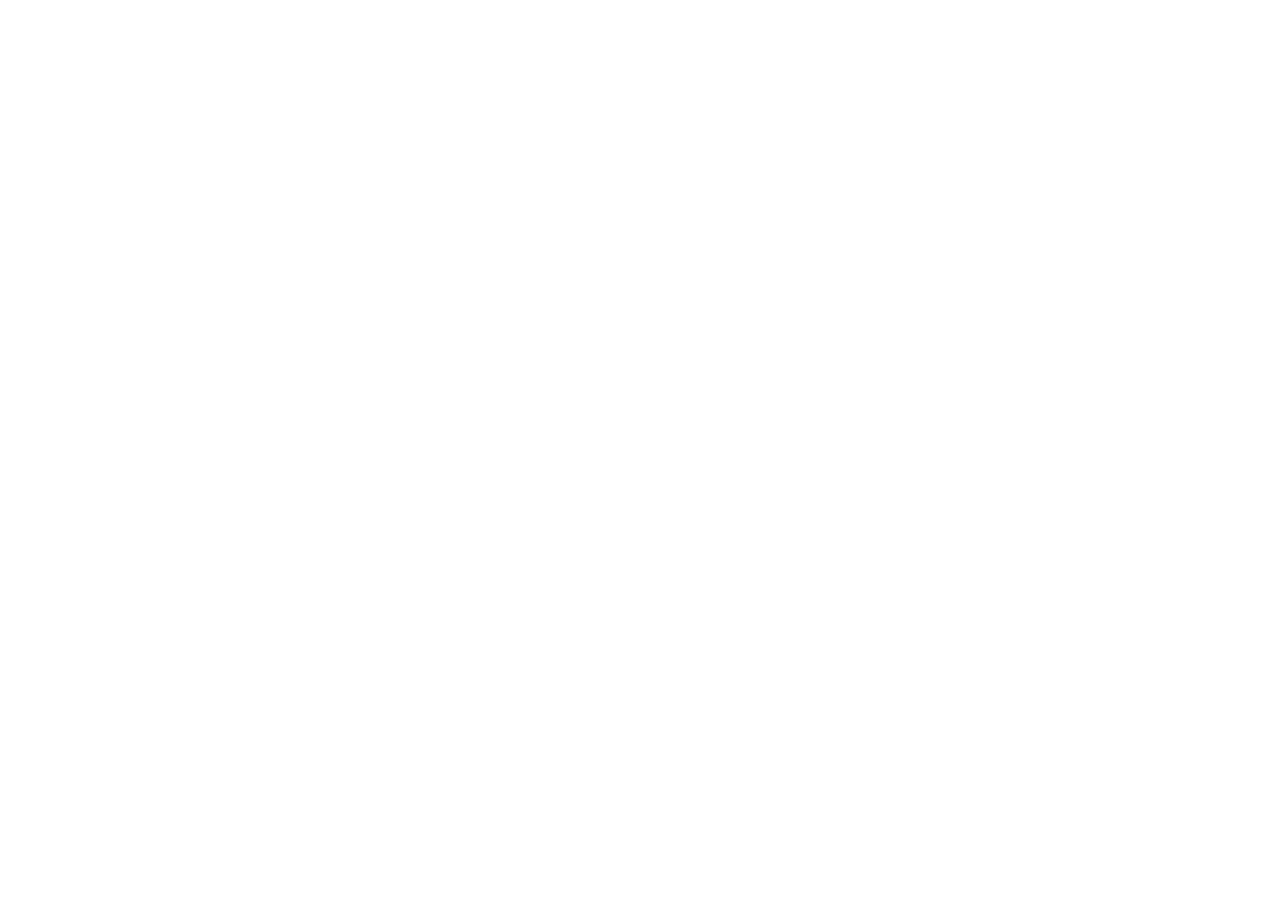
==== index.html @ 075c12b9 "Add files" ====
<!DOCTYPE html>
<html lang="en">

<head>
    <meta charset="UTF-8">
    <meta http-equiv="X-UA-Compatible" content="IE=edge">
    <meta name="viewport" content="width=device-width, initial-scale=1.0">
    <script src="./script.js"></script>
    <title>Document</title>
</head>

<body>

</body>

</html>
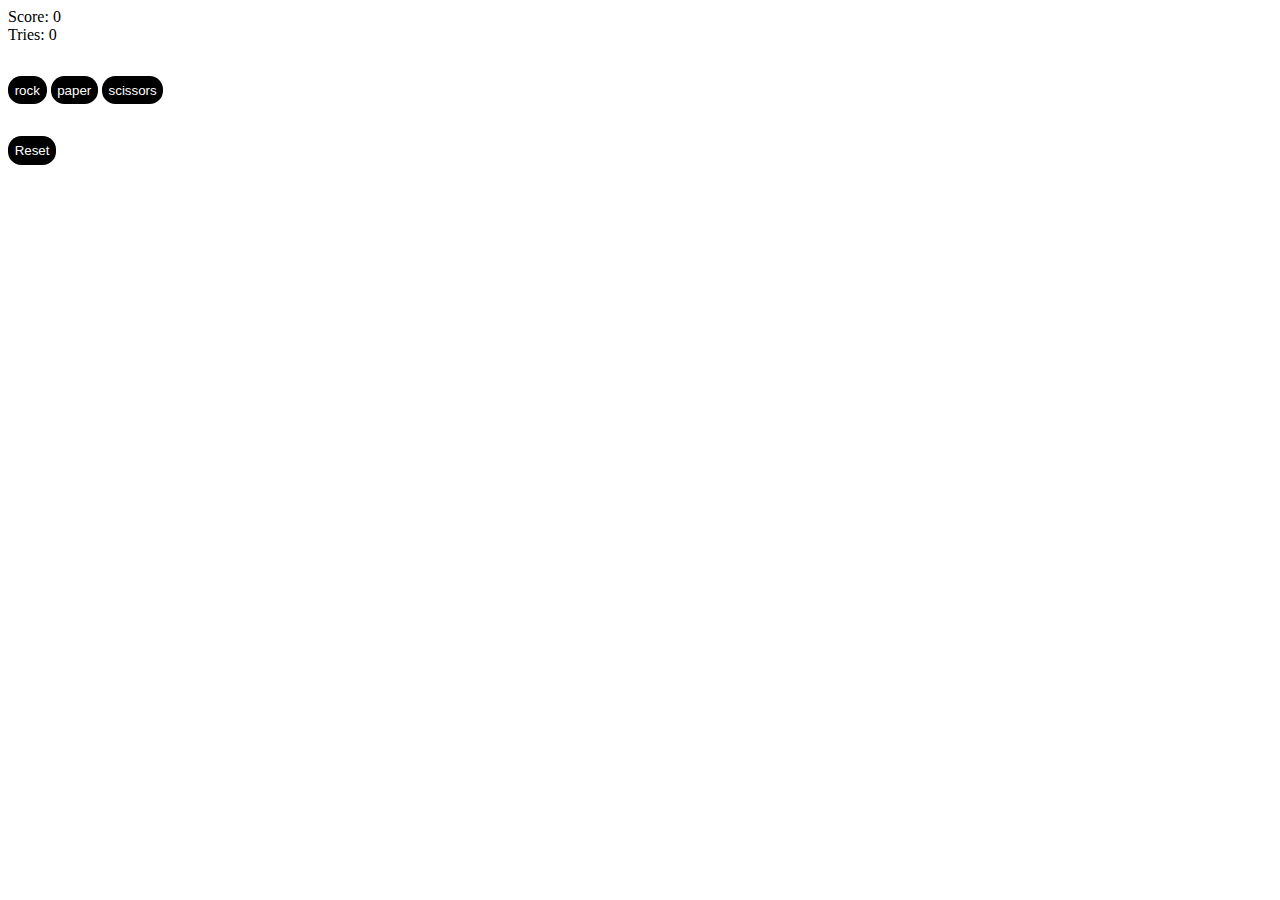
==== commit da0f61c0: "Add UI" ====
--- a/index.html
+++ b/index.html
@@ -5,12 +5,30 @@
     <meta charset="UTF-8">
     <meta http-equiv="X-UA-Compatible" content="IE=edge">
     <meta name="viewport" content="width=device-width, initial-scale=1.0">
-    <script src="./script.js"></script>
+    <script src="./script.js" defer></script>
+    <link rel="stylesheet" href="./style.css">
     <title>Document</title>
 </head>
 
 <body>
 
+    <div class="score">
+        Score: <span class="score__counter"></span>
+        <br>Tries: <span class="tries__counter"></span>
+    </div>
+
+    <div class="button__wrapper">
+        <button class="rock">rock</button>
+        <button class="paper">paper</button>
+        <button class="scissors">scissors</button>
+    </div>
+
+
+    <div class="result">
+    </div>
+
+    <button class="reset">Reset</button>
+
 </body>
 
 </html>--- a/style.css
+++ b/style.css
@@ -0,0 +1,24 @@
+.button__wrapper {
+  margin: 2em 0;
+}
+.button__wrapper > button {
+  background-color: rgb(0, 0, 0);
+  color: white;
+  border-radius: 1em;
+  border: none;
+  padding: 0.5em;
+}
+.button__wrapper > button:hover {
+  cursor: pointer;
+}
+
+.reset {
+  background-color: rgb(0, 0, 0);
+  color: white;
+  border-radius: 1em;
+  border: none;
+  padding: 0.5em;
+}
+.reset:hover {
+  cursor: pointer;
+}/*# sourceMappingURL=style.css.map */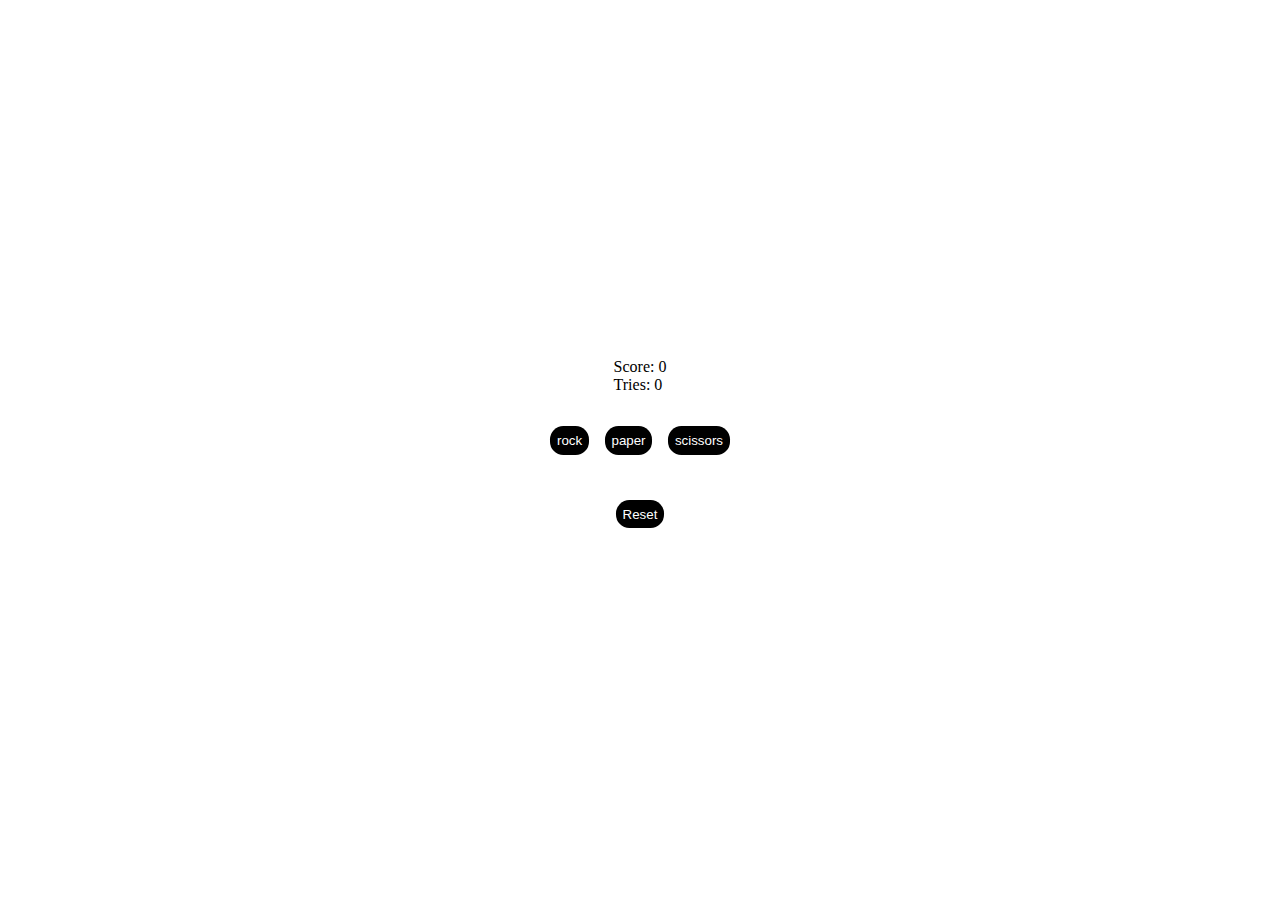
==== commit 3ed88cf9: "Tweak flexbox" ====
--- a/index.html
+++ b/index.html
@@ -27,7 +27,10 @@
     <div class="result">
     </div>
 
-    <button class="reset">Reset</button>
+    <div class="reset__wrapper">
+        <button class="reset">Reset</button>
+
+    </div>
 
 </body>
 
--- a/style.css
+++ b/style.css
@@ -1,5 +1,24 @@
+body {
+  display: flex;
+  flex-direction: column;
+  justify-content: center;
+  align-content: center;
+  height: 100vh;
+}
+
+* {
+  margin: 0;
+  padding: 0;
+}
+
+.score {
+  margin: 0 auto;
+}
 .button__wrapper {
+  display: flex;
   margin: 2em 0;
+  gap: 1em;
+  justify-content: center;
 }
 .button__wrapper > button {
   background-color: rgb(0, 0, 0);
@@ -12,13 +31,23 @@
   cursor: pointer;
 }
 
-.reset {
+.result {
+  text-align: center;
+}
+
+.reset__wrapper {
+  display: flex;
+  justify-content: center;
+}
+.reset__wrapper .reset {
+  margin: 1em 0;
+  text-align: center;
   background-color: rgb(0, 0, 0);
   color: white;
   border-radius: 1em;
   border: none;
   padding: 0.5em;
 }
-.reset:hover {
+.reset__wrapper .reset:hover {
   cursor: pointer;
 }/*# sourceMappingURL=style.css.map */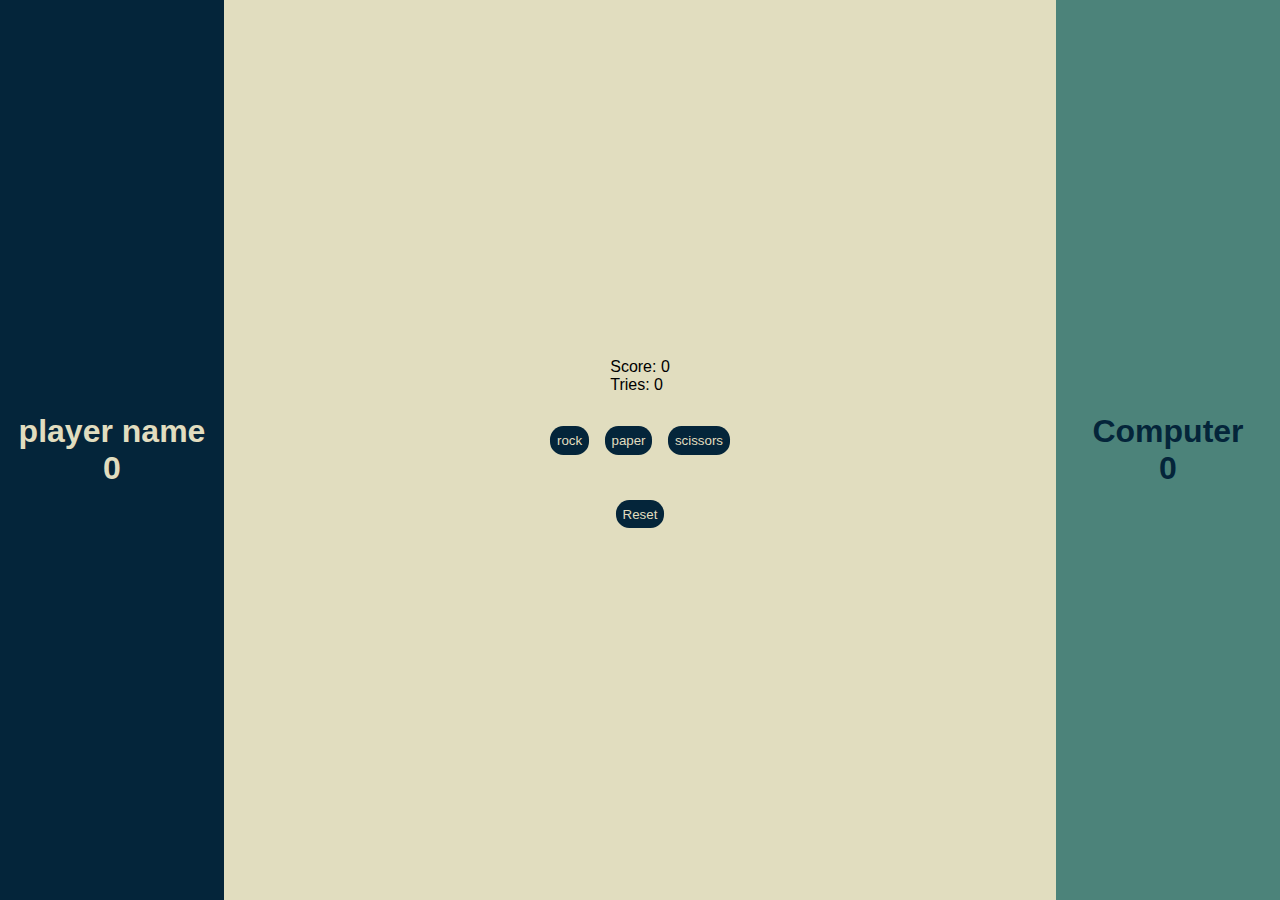
==== commit f1769feb: "Add player and computer side scores" ====
--- a/index.html
+++ b/index.html
@@ -12,26 +12,43 @@
 
 <body>
 
-    <div class="score">
-        Score: <span class="score__counter"></span>
-        <br>Tries: <span class="tries__counter"></span>
+    <div class="player-side">
+        <!-- Use 'username' to change placeholder -->
+        <h1 class="username">player name</h1>
+        <h1 class="player-side__score">0</h1>
     </div>
 
-    <div class="button__wrapper">
-        <button class="rock">rock</button>
-        <button class="paper">paper</button>
-        <button class="scissors">scissors</button>
+    <div class="body">
+        <div class="score">
+            Score: <span class="score__counter"></span>
+            <br>Tries: <span class="tries__counter"></span>
+        </div>
+    
+        <div class="button__wrapper">
+            <button class="rock">rock</button>
+            <button class="paper">paper</button>
+            <button class="scissors">scissors</button>
+        </div>
+    
+    
+        <div class="result">
+        </div>
+    
+        <div class="reset__wrapper">
+            <button class="reset">Reset</button>
+    
+        </div>
     </div>
 
+    
 
-    <div class="result">
-    </div>
-
-    <div class="reset__wrapper">
-        <button class="reset">Reset</button>
+    <div class="computer-side">
+        <h1>Computer</h1>
+        <h1 class="computer-side__score">0</h1>
 
     </div>
 
 </body>
 
-</html>+</html>
+
--- a/style.css
+++ b/style.css
@@ -1,9 +1,54 @@
+html, body {
+  height: 100%;
+}
+
 body {
+  display: flex;
+  justify-content: center;
+  align-items: center;
+  width: 100%;
+}
+
+* {
+  font-family: Arial;
+}
+
+.player-side {
+  display: flex;
+  justify-content: center;
+  align-items: center;
+  text-align: center;
+  flex-direction: column;
+  flex-basis: 15%;
+  flex-shrink: 0;
+  padding: 0 1em;
+  height: 100%;
+  background-color: #04253A;
+  color: #E1DDBF;
+}
+
+.computer-side {
+  display: flex;
+  justify-content: center;
+  align-items: center;
+  flex-direction: column;
+  flex-basis: 15%;
+  flex-shrink: 0;
+  padding: 0 1em;
+  height: 100%;
+  background-color: #4C837A;
+  color: #04253A;
+}
+
+.body {
   display: flex;
   flex-direction: column;
   justify-content: center;
   align-content: center;
-  height: 100vh;
+  flex-basis: 70%;
+  flex-shrink: 1;
+  height: 100%;
+  background-color: #E1DDBF;
 }
 
 * {
@@ -21,8 +66,8 @@
   justify-content: center;
 }
 .button__wrapper > button {
-  background-color: rgb(0, 0, 0);
-  color: white;
+  background-color: #04253A;
+  color: #E1DDBF;
   border-radius: 1em;
   border: none;
   padding: 0.5em;
@@ -42,8 +87,9 @@
 .reset__wrapper .reset {
   margin: 1em 0;
   text-align: center;
-  background-color: rgb(0, 0, 0);
-  color: white;
+  background-color: #04253A;
+  background-color: #04253A;
+  color: #E1DDBF;
   border-radius: 1em;
   border: none;
   padding: 0.5em;
